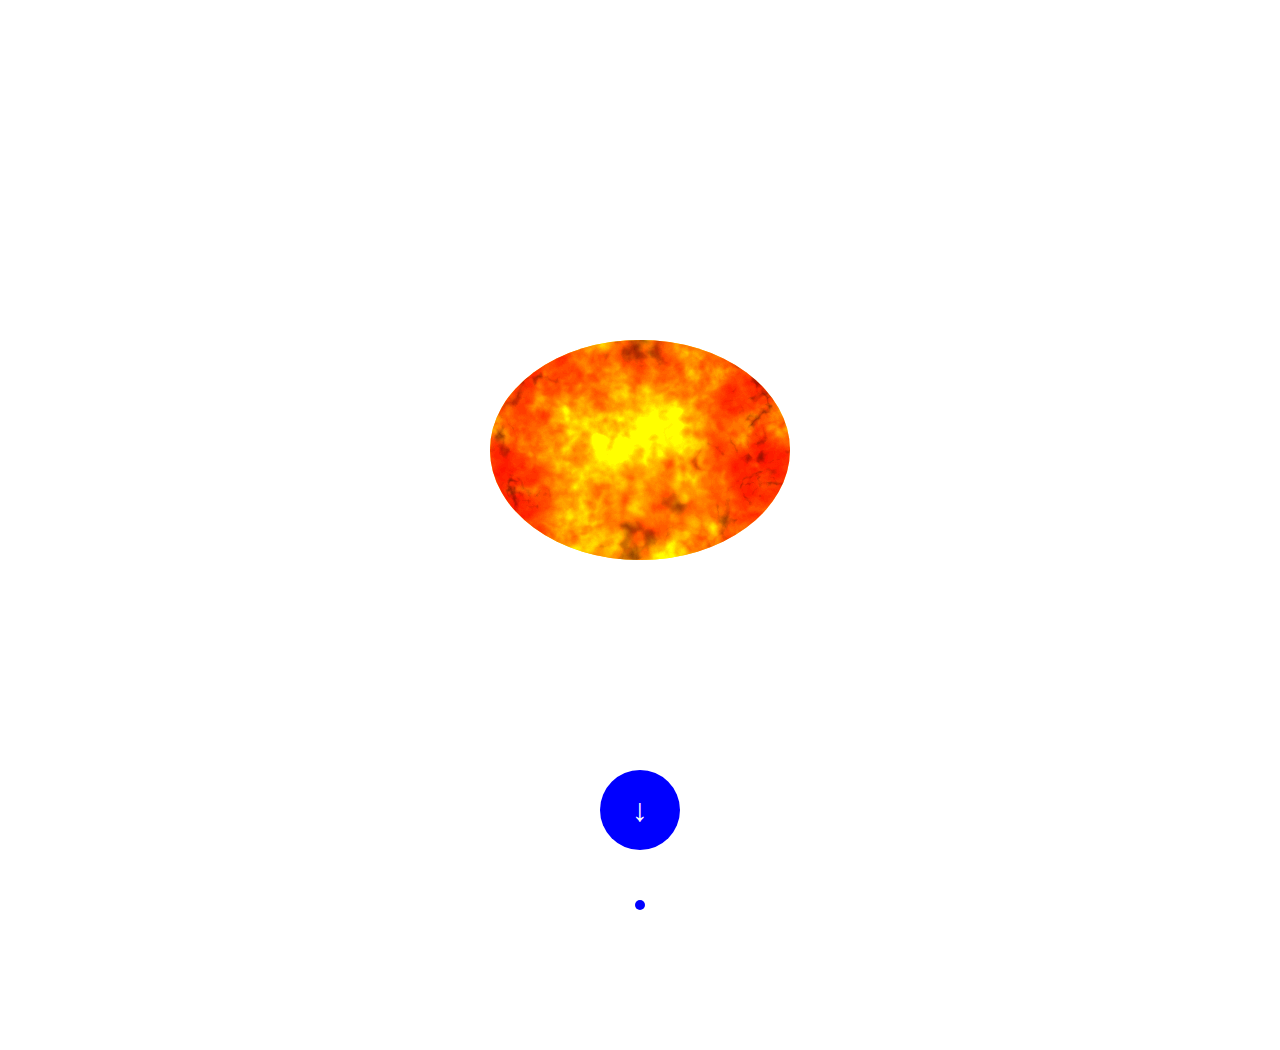
==== pens/orbits/index.html @ f952dc6a "wip for orbits" ====
<!DOCTYPE html>
<html lang="en">
<head>
    <meta charset="UTF-8">
    <meta name="viewport" content="width=device-width, initial-scale=1.0">
    <link rel="stylesheet" href="style.css">
    <title>Document</title>
</head>
<body>
    <div class="wrapper">
        <div class="center sun circle" style="contain: content;" >
            <img src="./assets/sun.gif" alt="" srcset="">
        </div>
        <div class="orbit-slot" style="--speed: 2.2s; --distance: 400;">
            <div class="orbiter-slot">
                <div class="circle rotation" style="height: 80px; --speed: 5s; --rotatedir: reverse">
                    <h2 style="color: white; font-size: 24pt;">
                        <b>↓</b>
                    </h2>
                </div>   
                <div class="orbit-slot" style="--speed: 1s; --distance: 100; --rotatedir: normal">
                    <div class="orbiter-slot">
                        <div  class="circle" style="width: 10px"></div>
                    </div>
                </div>     
            </div>
        </div>
        <div class="orbit-slot" style="--speed: 4s; --distance: 600; rotate: 180deg;">
            <div class="orbiter-slot">
                <div class="circle rotation" style="height: 80px; --speed: 6s; --rotatedir: reverse; rotate: 180deg">
                    <h2 style="color: white; font-size: 24pt;">
                        <b>↓</b>
                    </h2>
                </div>   
                <div class="orbit-slot" style="--speed: .8s; --distance: 60; --rotatedir: normal">
                    <div class="orbiter-slot">
                        <div  class="circle" style="width: 10px"></div>
                    </div>
                </div>     
            </div>
        </div>
        
    </div>
</body>
</html>
---- pens/orbits/style.css ----
:root{
    --outlines: 0px; 
    --rotatedir: normal; 
    --speed: 0s; 
    --distance: 0; 
}

body{
    margin: 0px;
    padding: 0px;
}

h1, h2, h3, p{
    margin: 0px; 
    padding: 0px; 
}


.wrapper{
    margin:0px; 
    padding: 0px; 
    contain: size;
    width: 100vw; 
    height: 100vh;
    display: flex; 
    justify-content: center;
    align-items: center;
}


.center{
    align-self: center;
    margin: auto;
    height: 220px;
    aspect-ratio: 1/1;
    background-color: yellow;
    border-radius: 100%;
}

.orbit-slot{
    position: absolute;
    border: solid var(--outlines) red;
    height: calc(var(--distance) * 2px);
    transform-origin: center;
    animation: full-rotation var(--speed) infinite var(--rotatedir);
    animation-timing-function: linear;
    display: flex;
    flex-direction: column;
    align-items: center;
    justify-content: flex-end;
}

.orbiter-slot{
    border: solid blue var(--outlines);
    animation: full-rotation var(--speed) infinite;
    animation-direction: var(--rotatedir);
    animation-timing-function: linear;
    display: flex;
    flex-direction: column;
    justify-content: center;
    align-items: center;
}

.rotation{
    animation: full-rotation var(--speed) infinite var(--rotatedir);
    animation-timing-function: linear;
    animation-direction: ;
}

.circle{
    aspect-ratio: 1/1;
    background-color: blue;
    border-radius: 100%;
    margin-left: auto; 
    margin-right: auto; 
    display: flex;
    justify-content: center;
    align-items: center;
}

@keyframes full-rotation {
    from {
        transform: rotate(0deg);
    }
     
    to{
        transform: rotate(-360deg);
    }
}

.sun{
    background: rgb(234,255,0);
    background: linear-gradient(101deg, rgba(234,255,0,1) 0%, rgba(255,223,0,1) 8%, rgba(255,191,0,1) 21%, rgba(228,255,0,1) 34%, rgba(253,243,7,1) 38%, rgba(255,171,0,1) 48%, rgba(255,236,0,1) 62%, rgba(255,183,56,1) 75%, rgba(255,232,69,1) 93%);
    animation: sun-rot 30s linear 0s infinite normal;
}

@keyframes sun-rot {
    from{
        transform: rotate(0deg);
        background-position: 0%;
    }
    to{
        transform: rotate(360deg);
        background-position: 100%;
    }
}
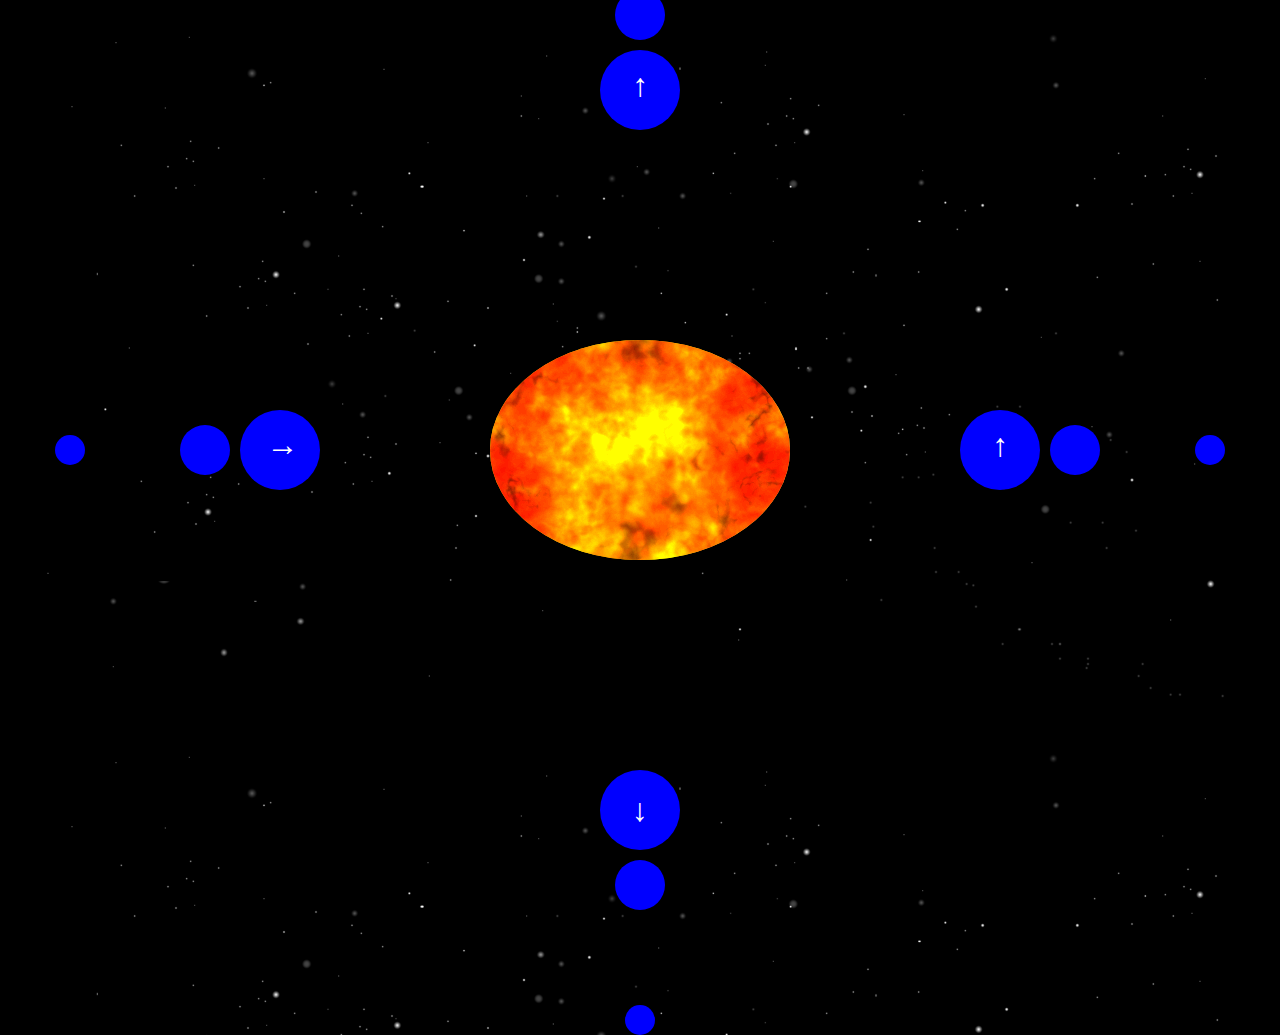
==== commit 6e853e43: "updated orbitals to reflect maintaining orientation about central axis" ====
--- a/pens/orbits/index.html
+++ b/pens/orbits/index.html
@@ -11,35 +11,82 @@
         <div class="center sun circle" style="contain: content;" >
             <img src="./assets/sun.gif" alt="" srcset="">
         </div>
-        <div class="orbit-slot" style="--speed: 2.2s; --distance: 400;">
+        <div class="orbit-slot" style="--speed: 20s; --distance: 400; rotate: 180deg;">
             <div class="orbiter-slot">
-                <div class="circle rotation" style="height: 80px; --speed: 5s; --rotatedir: reverse">
+                <div class="circle rotation" style="height: 80px; --speed: 20s; --rotatedir: reverse">
                     <h2 style="color: white; font-size: 24pt;">
                         <b>↓</b>
                     </h2>
                 </div>   
-                <div class="orbit-slot" style="--speed: 1s; --distance: 100; --rotatedir: normal">
+                <div class="orbit-slot" style="--speed: 12s; --distance: 100; --rotatedir: normal">
                     <div class="orbiter-slot">
-                        <div  class="circle" style="width: 10px"></div>
+                        <div  class="circle" style="width: 50px"></div>
+                        <div class="orbit-slot" style="--speed: 12s; --distance: 150; --rotatedir: normal">
+                            <div class="orbiter-slot">
+                                <div  class="circle" style="width: 30px"></div>
+                            </div>
+                        </div>   
                     </div>
                 </div>     
             </div>
         </div>
-        <div class="orbit-slot" style="--speed: 4s; --distance: 600; rotate: 180deg;">
+        <div class="orbit-slot" style="--speed: 20s; --distance: 400; rotate: 0deg;">
             <div class="orbiter-slot">
-                <div class="circle rotation" style="height: 80px; --speed: 6s; --rotatedir: reverse; rotate: 180deg">
+                <div class="circle rotation" style="height: 80px; --speed: 10s; --rotatedir: reverse">
                     <h2 style="color: white; font-size: 24pt;">
                         <b>↓</b>
                     </h2>
                 </div>   
-                <div class="orbit-slot" style="--speed: .8s; --distance: 60; --rotatedir: normal">
+                <div class="orbit-slot" style="--speed: 12s; --distance: 100; --rotatedir: normal">
                     <div class="orbiter-slot">
-                        <div  class="circle" style="width: 10px"></div>
+                        <div  class="circle" style="width: 50px"></div>
+                        <div class="orbit-slot" style="--speed: 12s; --distance: 150; --rotatedir: normal">
+                            <div class="orbiter-slot">
+                                <div  class="circle" style="width: 30px"></div>
+                            </div>
+                        </div>   
                     </div>
                 </div>     
             </div>
         </div>
-        
+        <div class="orbit-slot" style="--speed: 20s; --distance: 400; rotate: 90deg;">
+            <div class="orbiter-slot">
+                <div class="circle rotation" style="height: 80px; --speed: 20s; --rotatedir: reverse; rotate: 180deg">
+                    <h2 style="color: white; font-size: 24pt;">
+                        <b>↓</b>
+                    </h2>
+                </div>   
+                <div class="orbit-slot" style="--speed: 12s; --distance: 100; --rotatedir: normal">
+                    <div class="orbiter-slot">
+                        <div  class="circle" style="width: 50px"></div>
+                        <div class="orbit-slot" style="--speed: 12s; --distance: 150; --rotatedir: normal">
+                            <div class="orbiter-slot">
+                                <div  class="circle" style="width: 30px"></div>
+                            </div>
+                        </div>   
+                    </div>
+                </div>     
+            </div>
+        </div>
+        <div class="orbit-slot" style="--speed: 20s; --distance: 400; rotate: 270deg;">
+            <div class="orbiter-slot">
+                <div class="circle rotation" style="height: 80px; --speed: 10s; --rotatedir: reverse; rotate:270deg">
+                    <h2 style="color: white; font-size: 24pt;">
+                        <b>↓</b>
+                    </h2>
+                </div>   
+                <div class="orbit-slot" style="--speed: 12s; --distance: 100; --rotatedir: normal">
+                    <div class="orbiter-slot">
+                        <div  class="circle" style="width: 50px"></div>
+                        <div class="orbit-slot" style="--speed: 12s; --distance: 150; --rotatedir: normal">
+                            <div class="orbiter-slot">
+                                <div  class="circle" style="width: 30px"></div>
+                            </div>
+                        </div>   
+                    </div>
+                </div>     
+            </div>
+        </div>
     </div>
 </body>
 </html>--- a/pens/orbits/style.css
+++ b/pens/orbits/style.css
@@ -1,5 +1,6 @@
 :root{
-    --outlines: 0px; 
+    --outlines: 0px;
+    --rotationStart: 0deg; 
     --rotatedir: normal; 
     --speed: 0s; 
     --distance: 0; 
@@ -8,6 +9,8 @@
 body{
     margin: 0px;
     padding: 0px;
+    background-image: url(./assets/StarField.png);
+    background-size: contain;
 }
 
 h1, h2, h3, p{
@@ -62,9 +65,9 @@
 }
 
 .rotation{
-    animation: full-rotation var(--speed) infinite var(--rotatedir);
+    animation: full-rotation var(--speed) infinite;
     animation-timing-function: linear;
-    animation-direction: ;
+    animation-direction: var(--rotatedir);
 }
 
 .circle{
